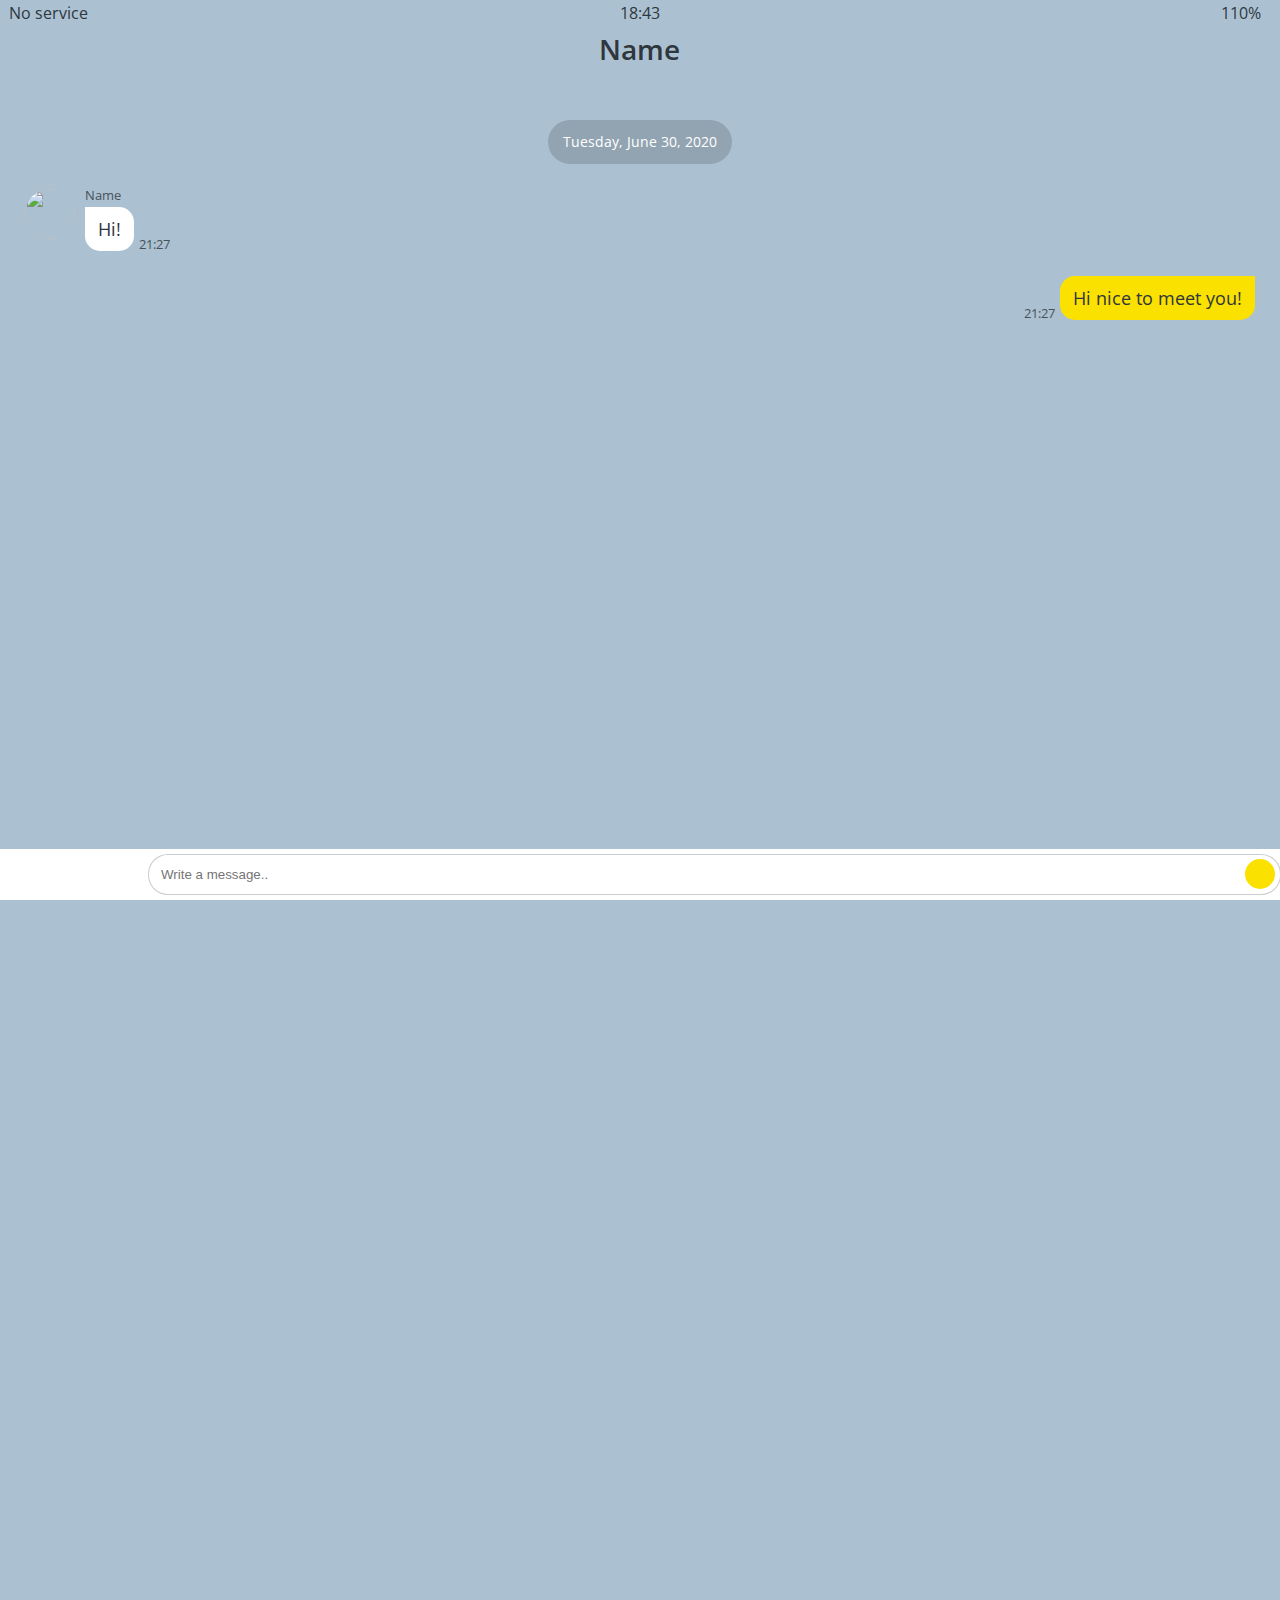
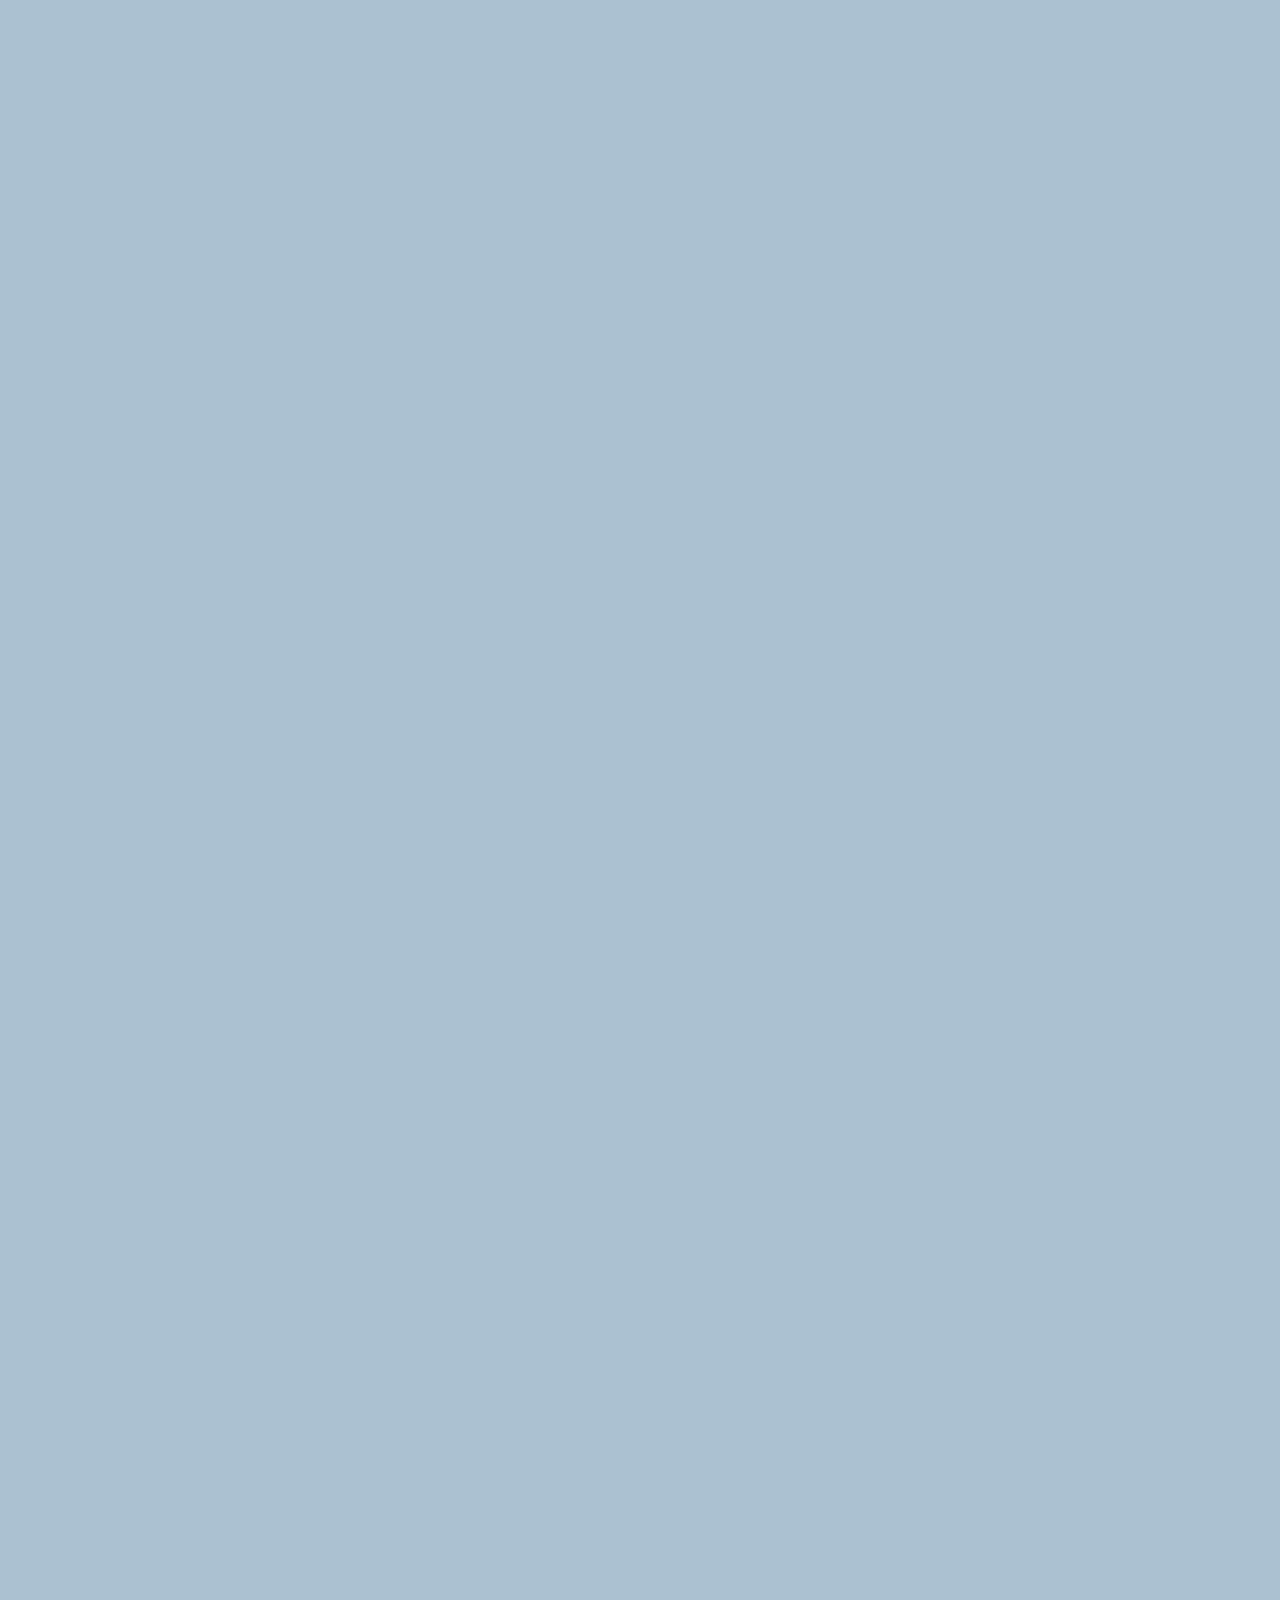
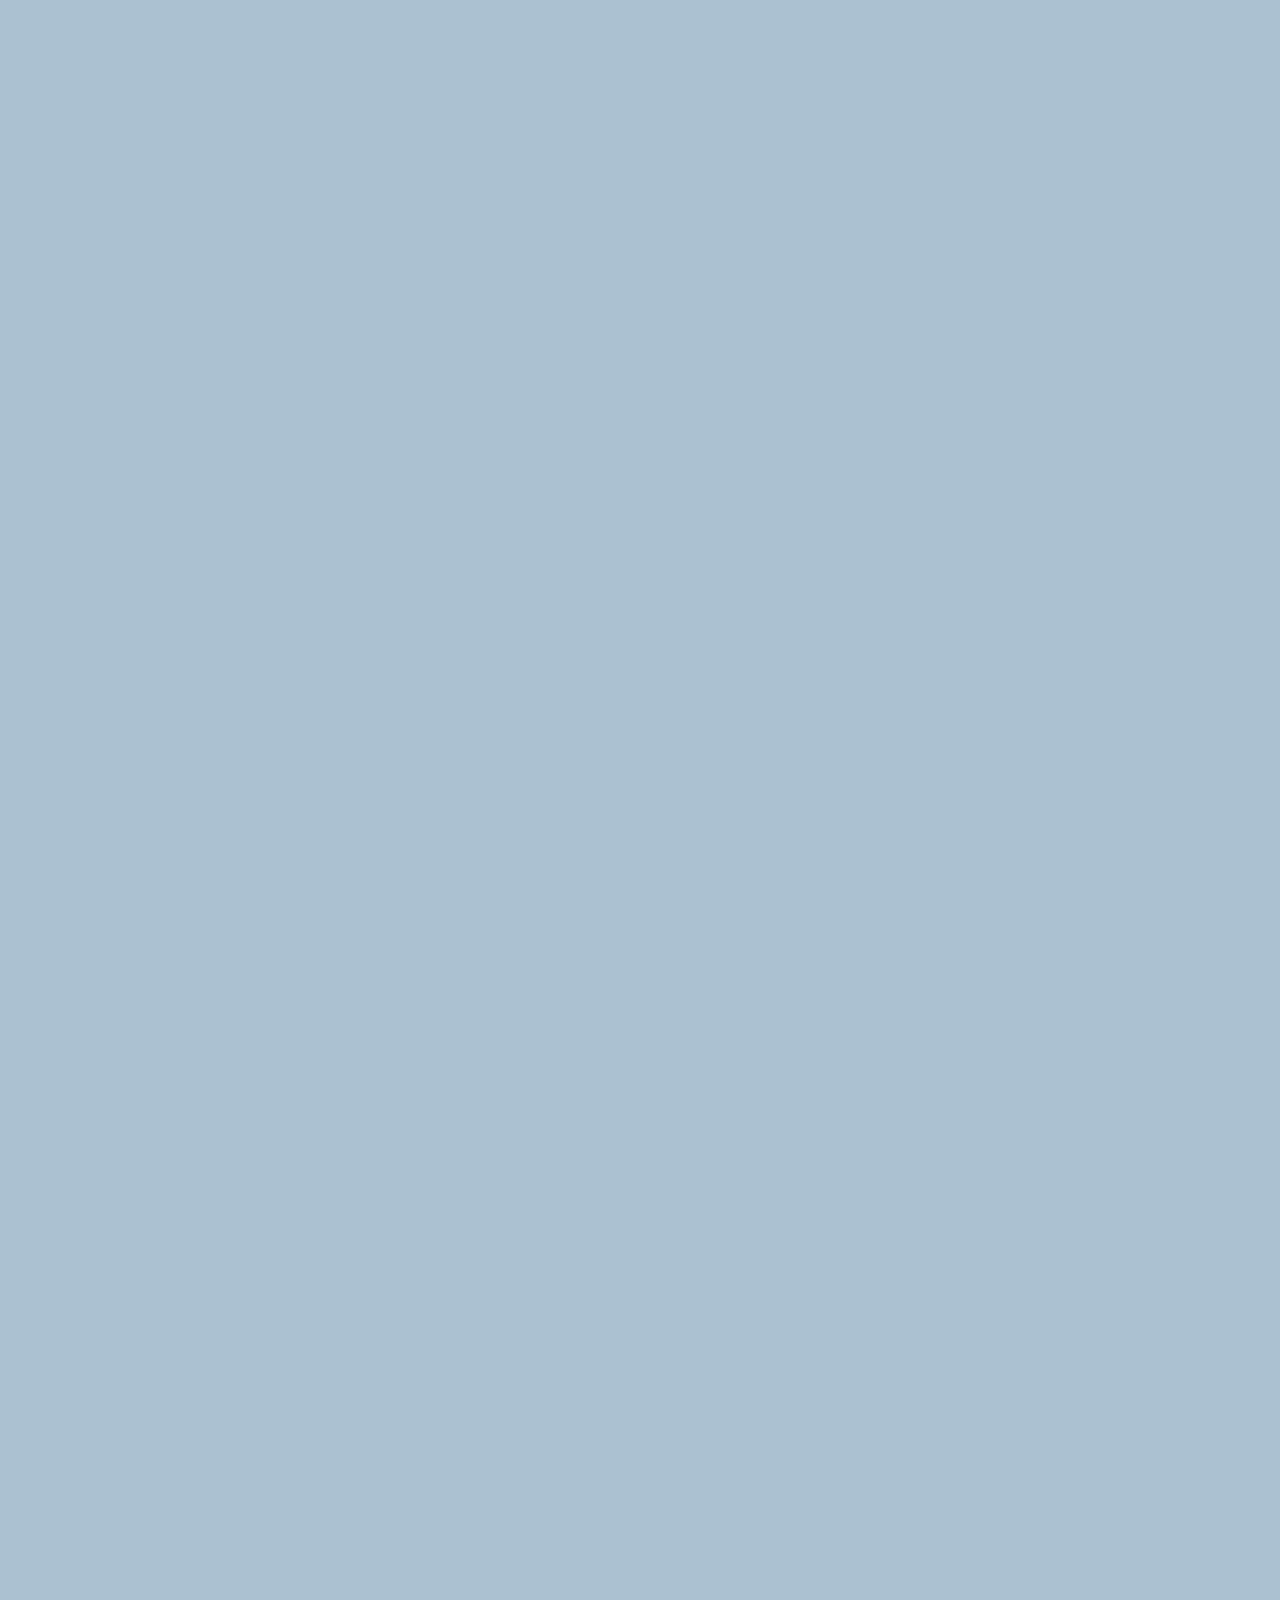
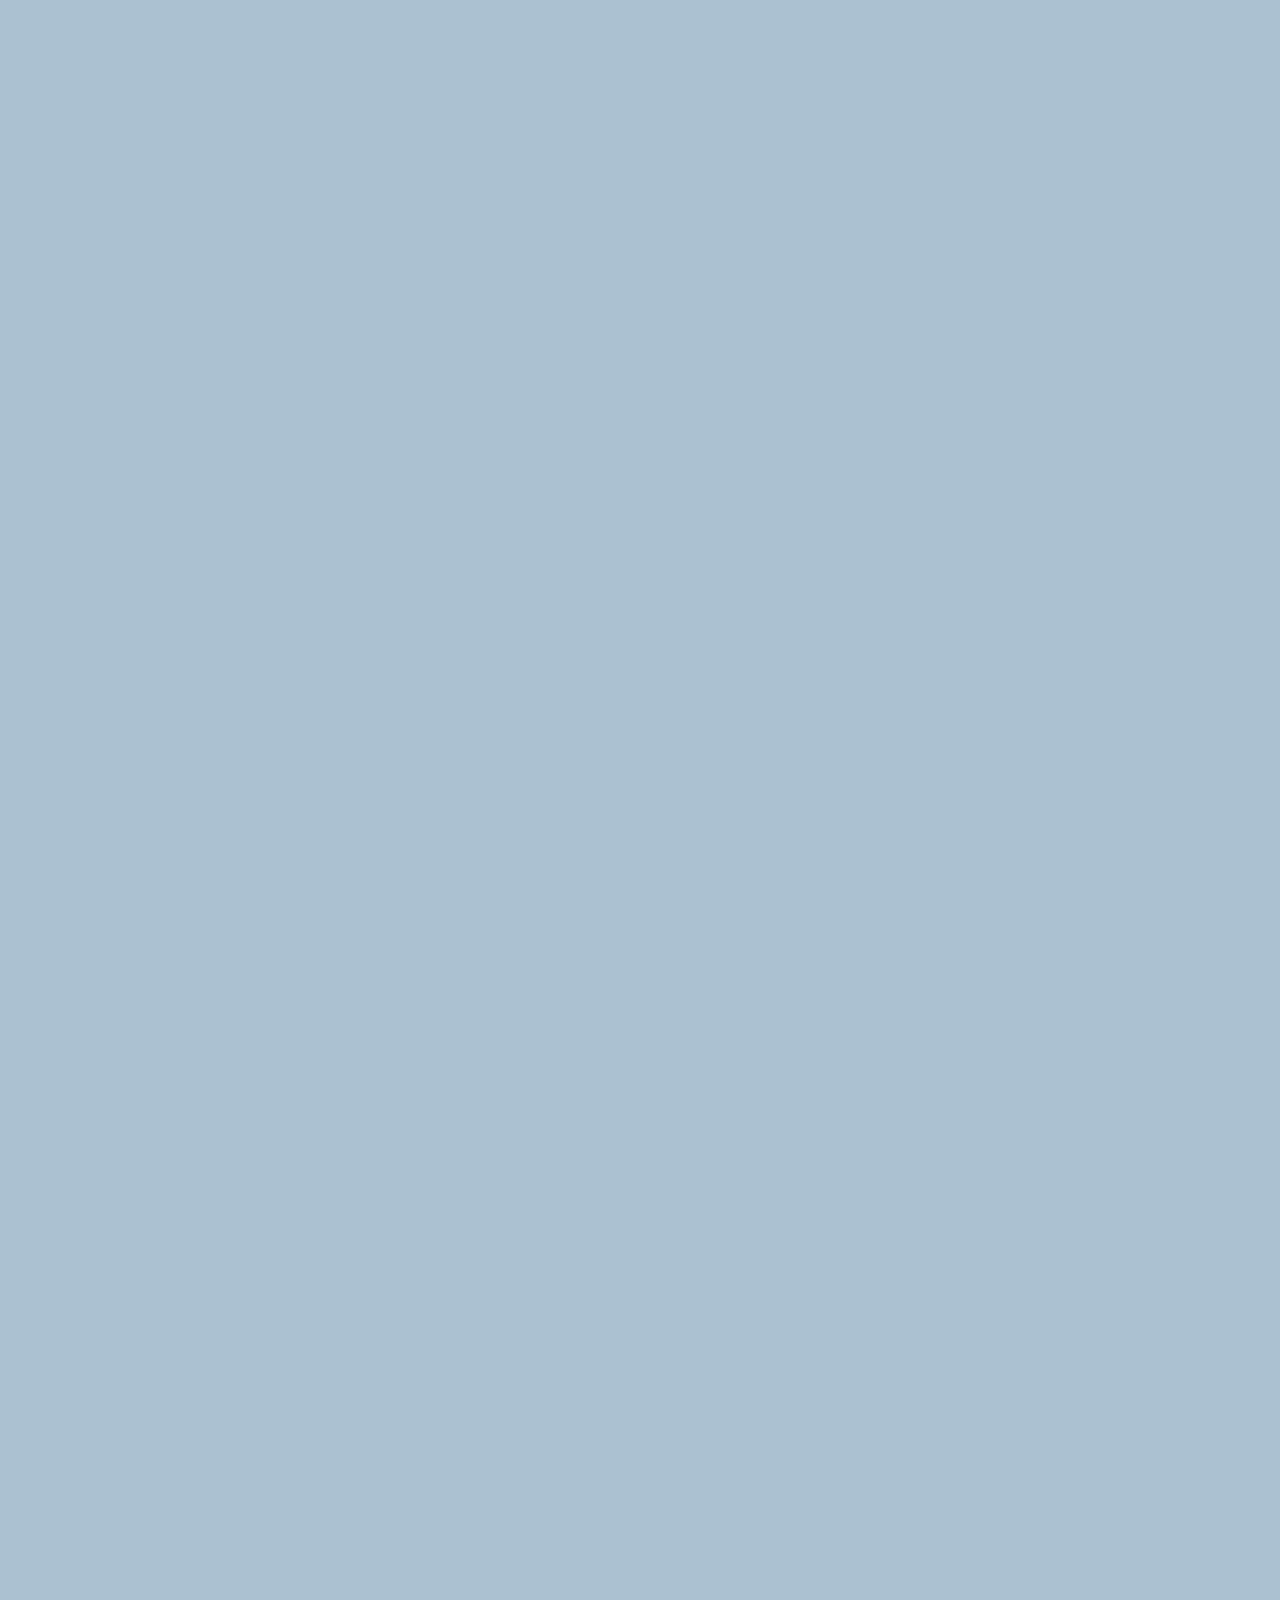
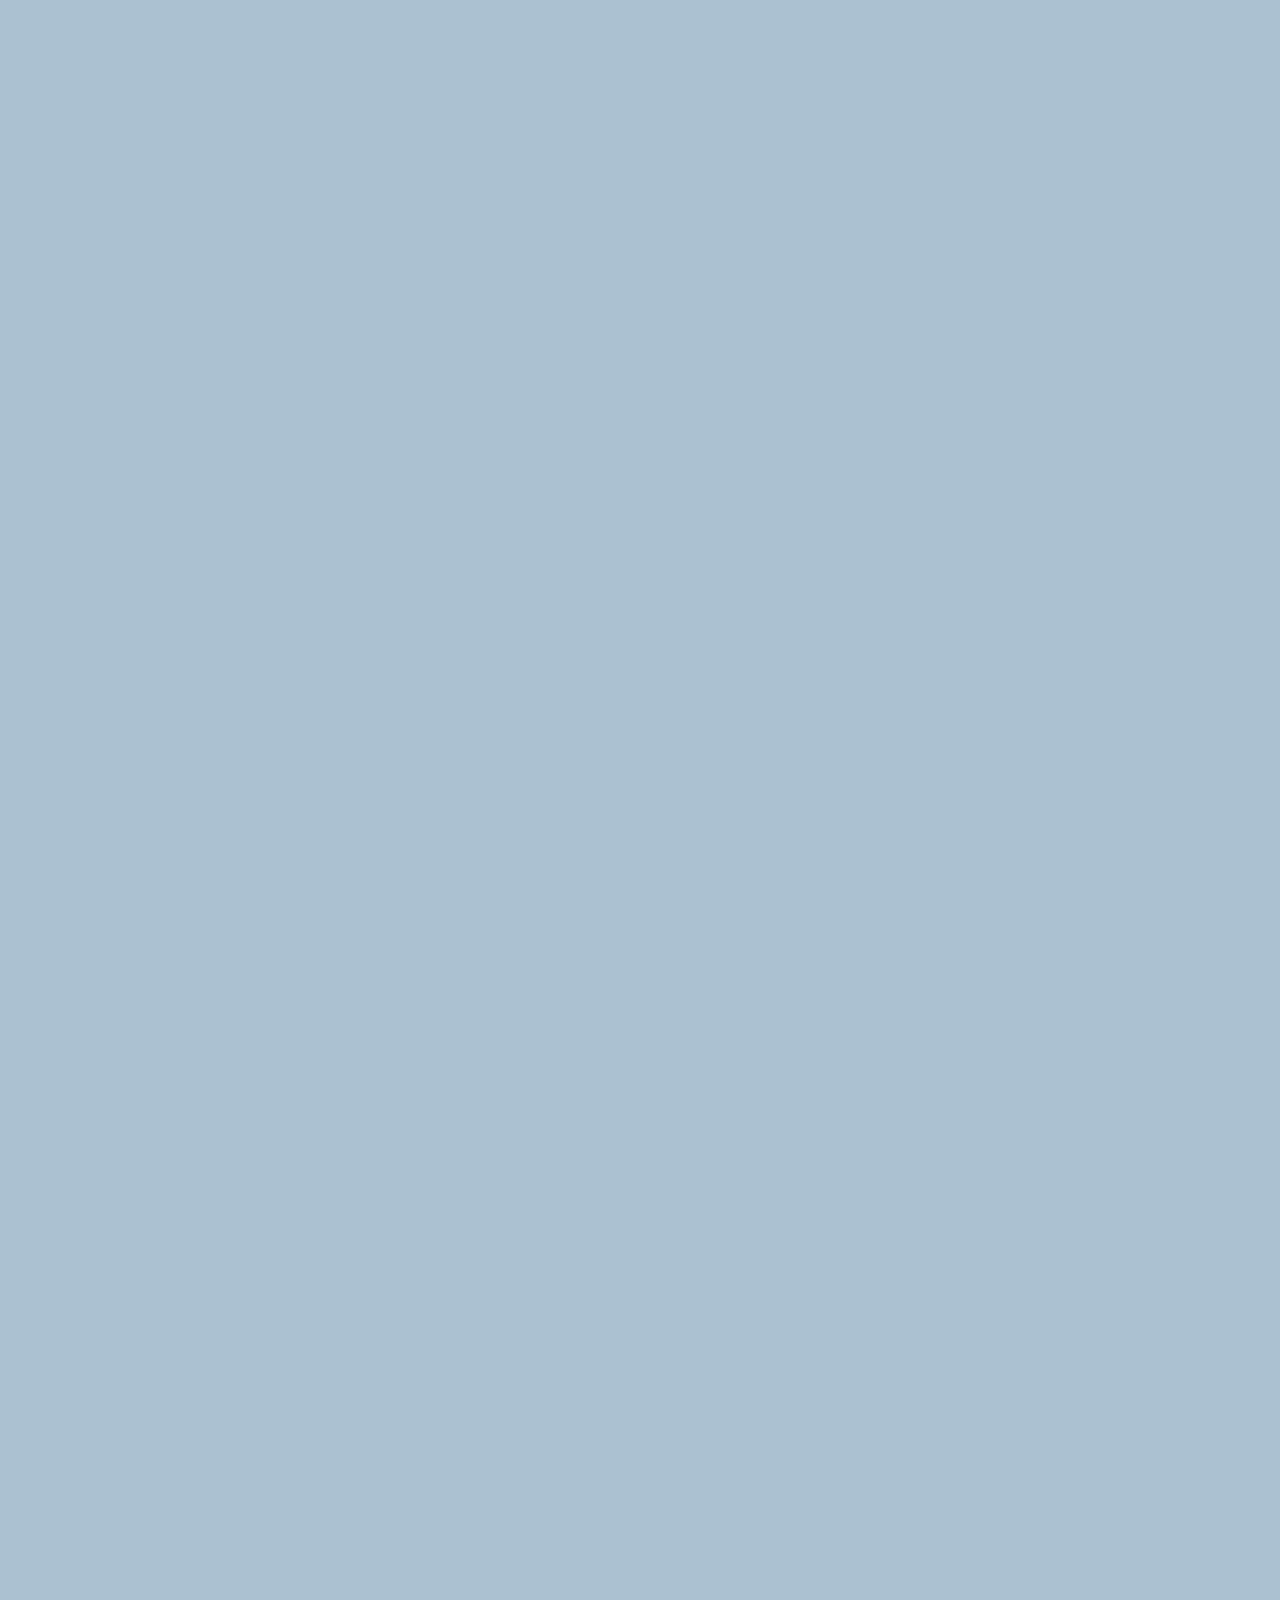
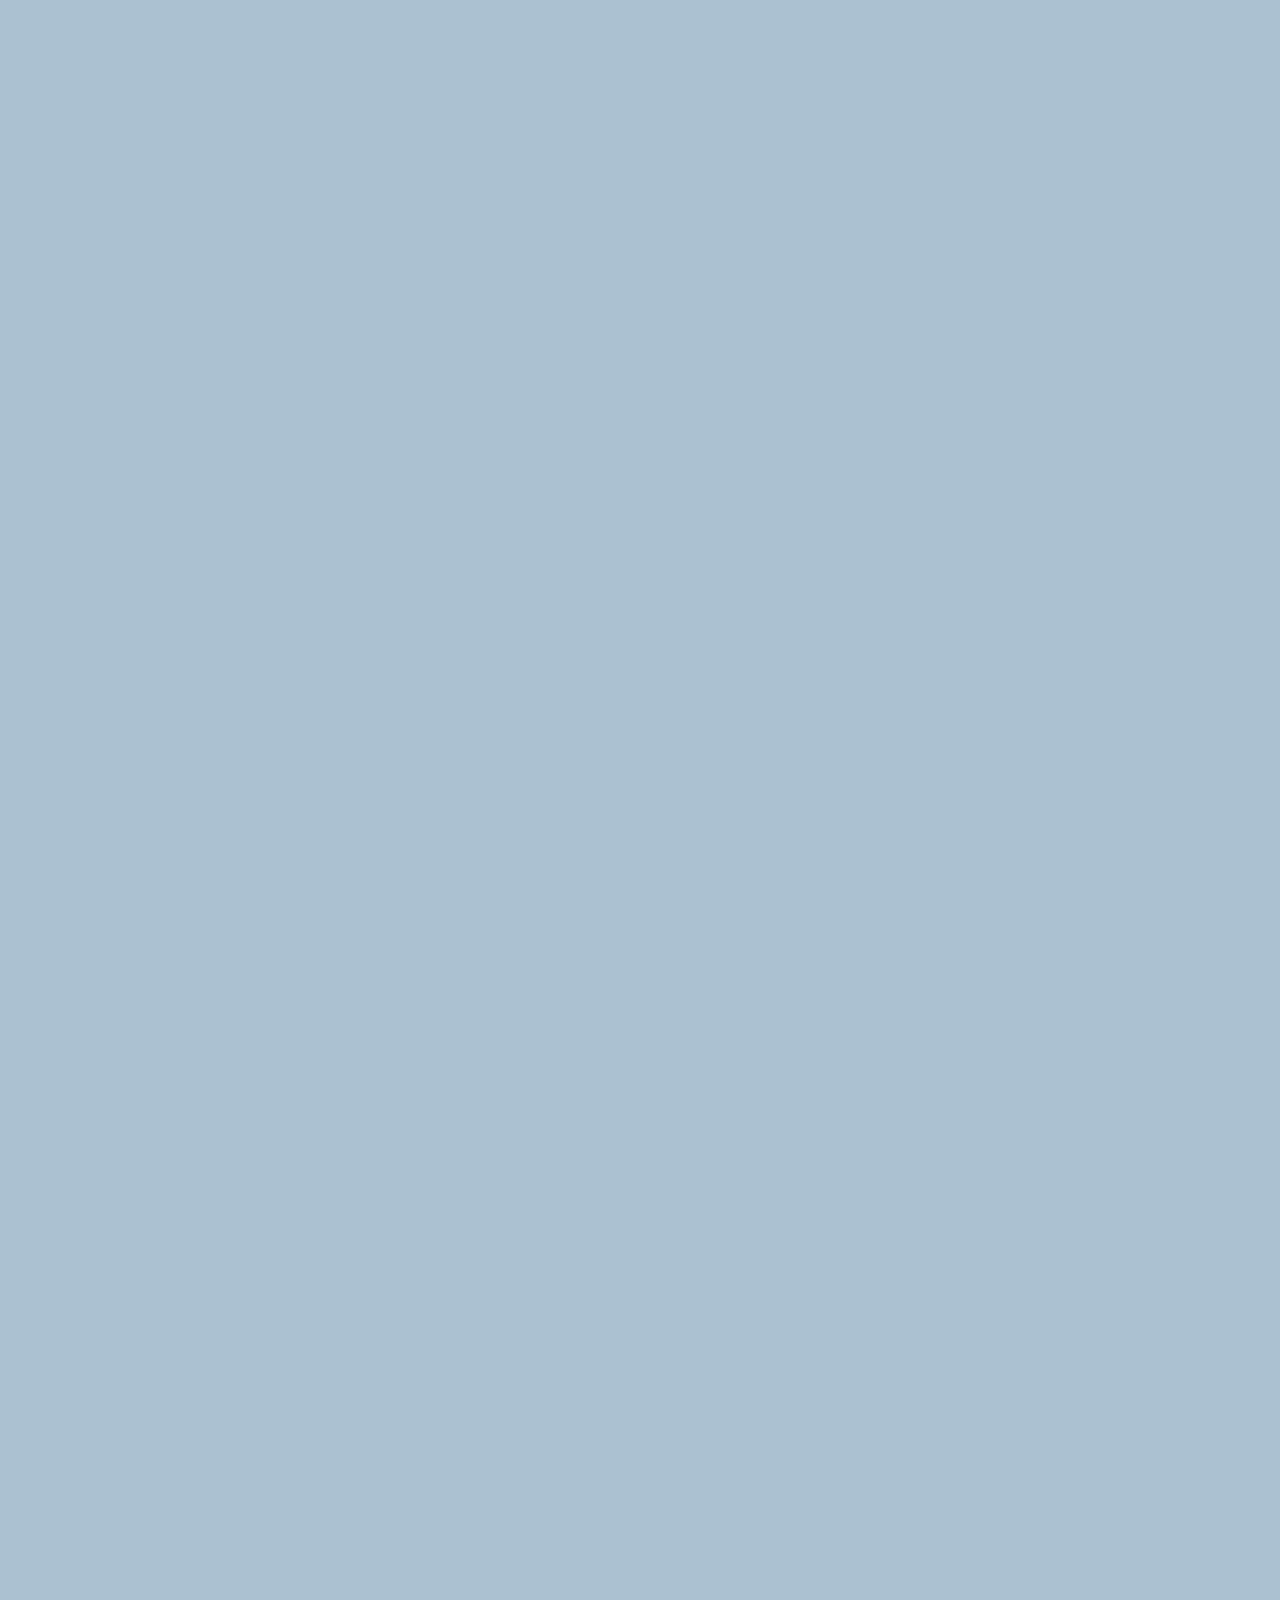
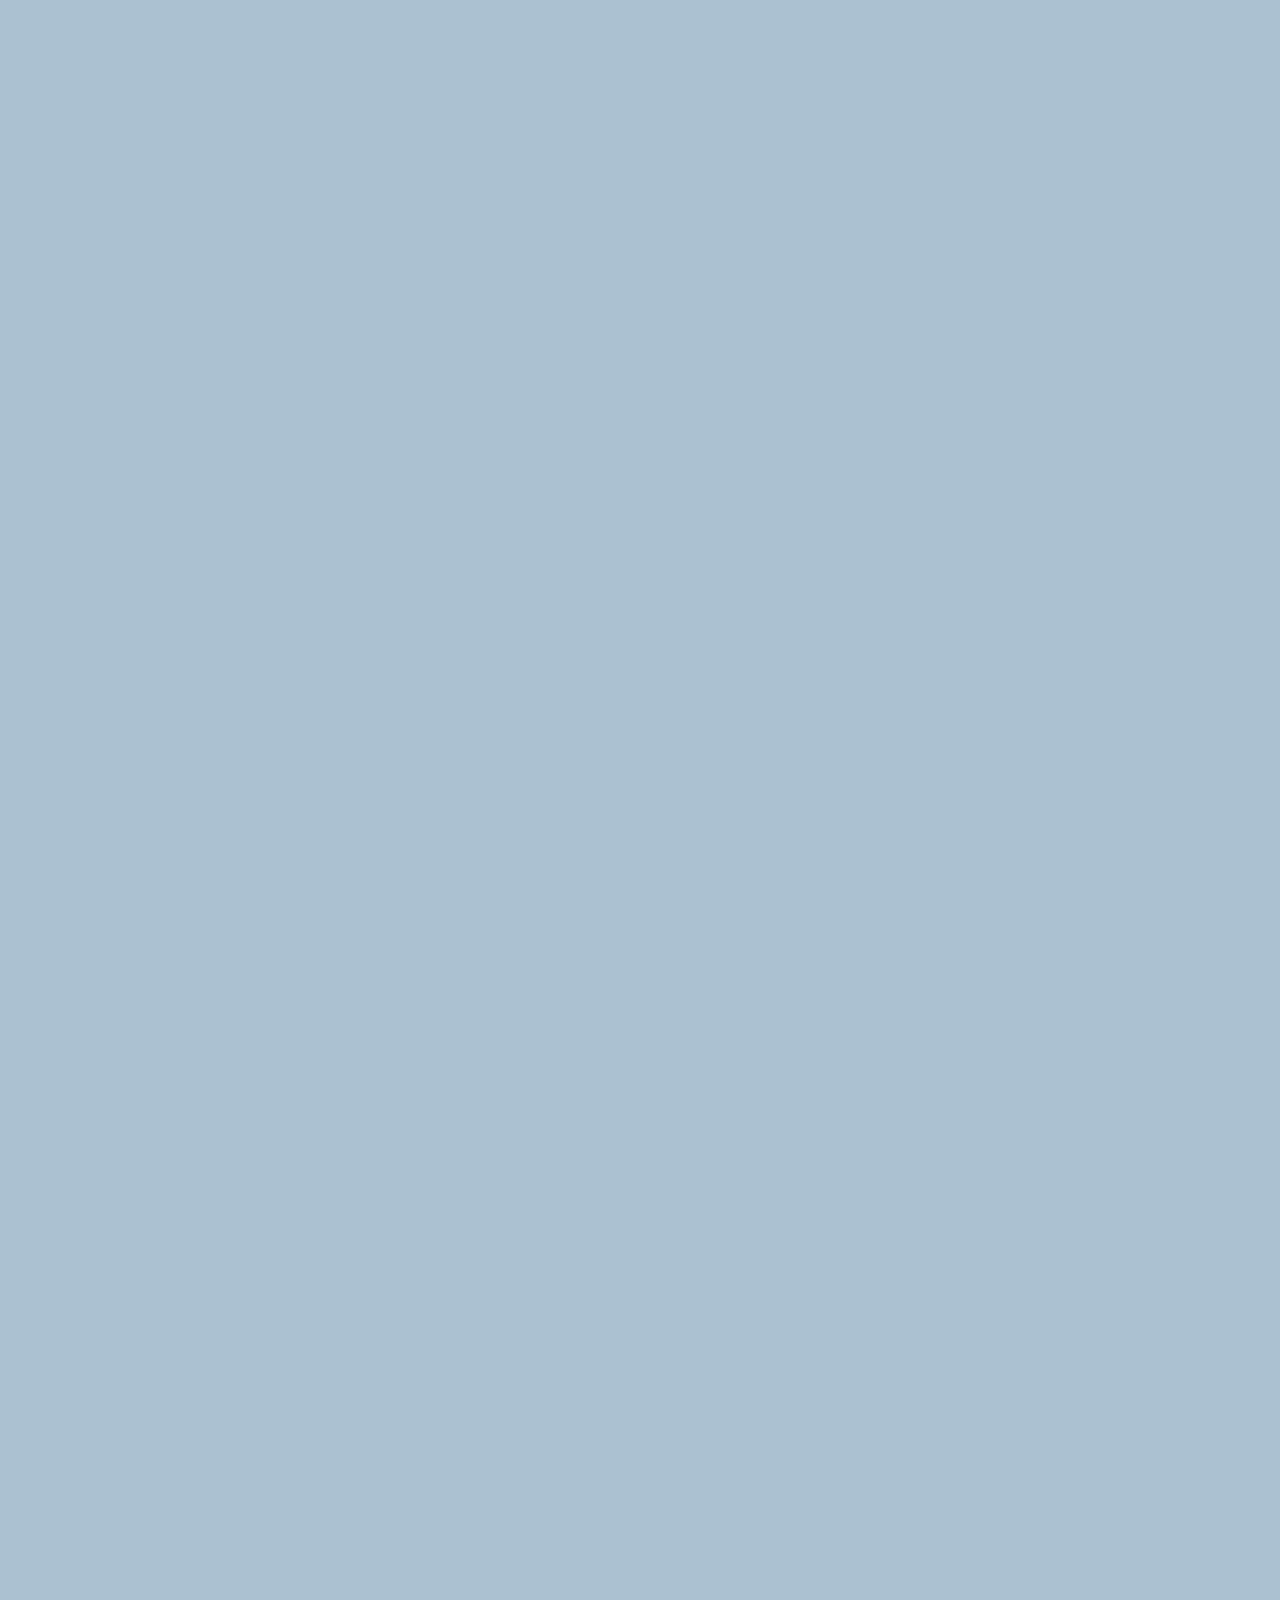
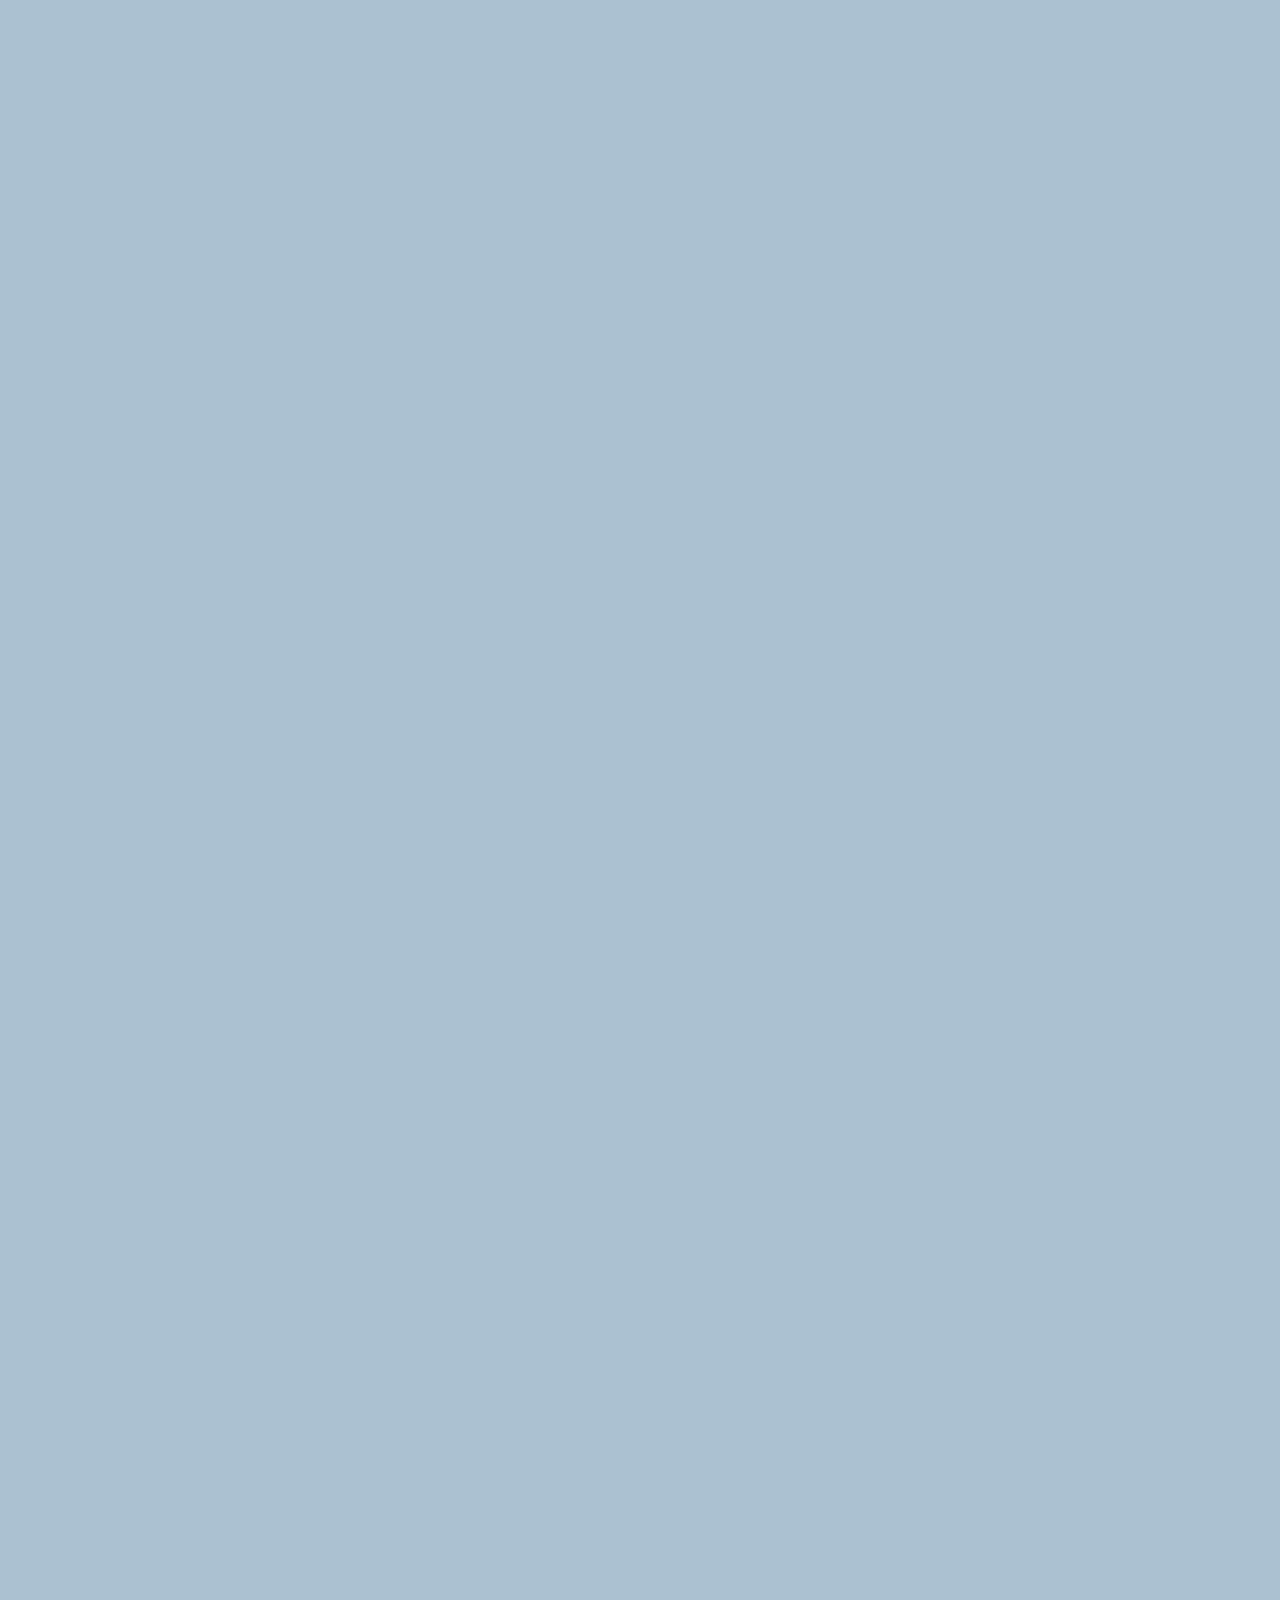
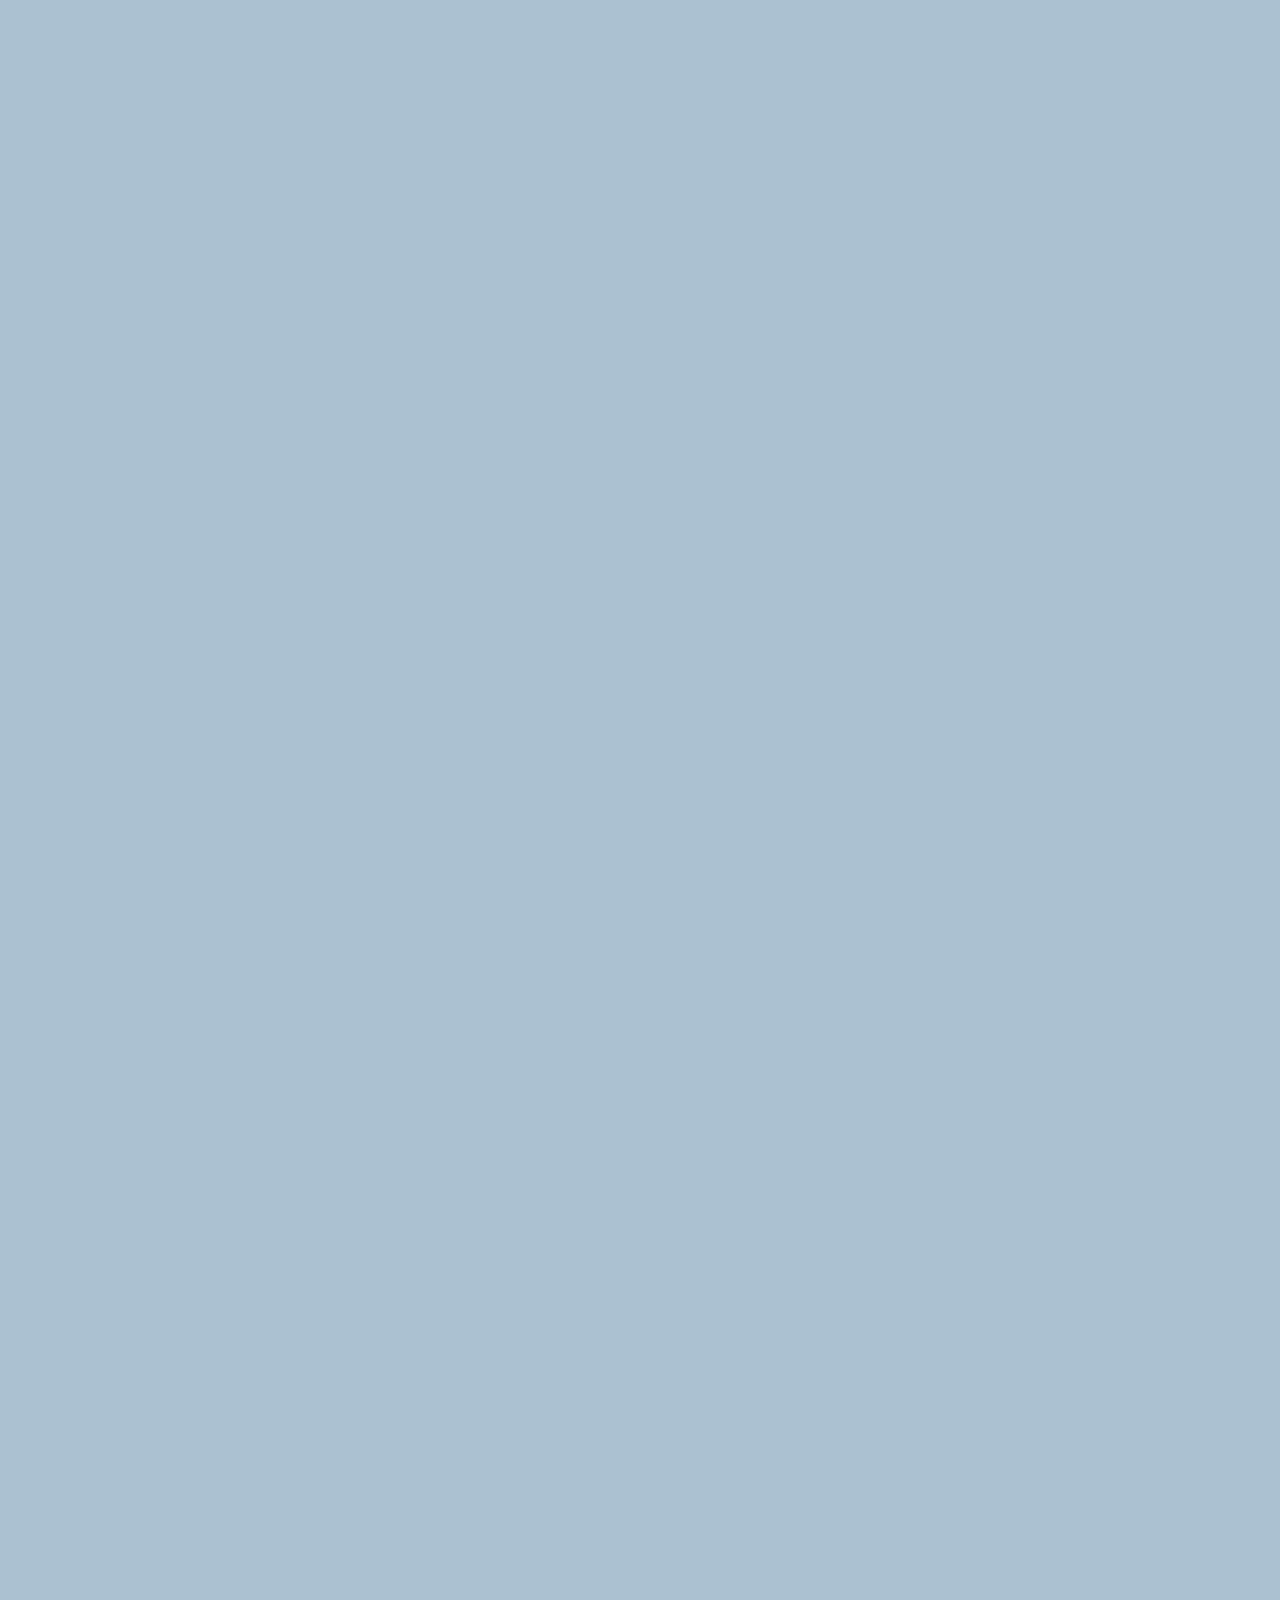
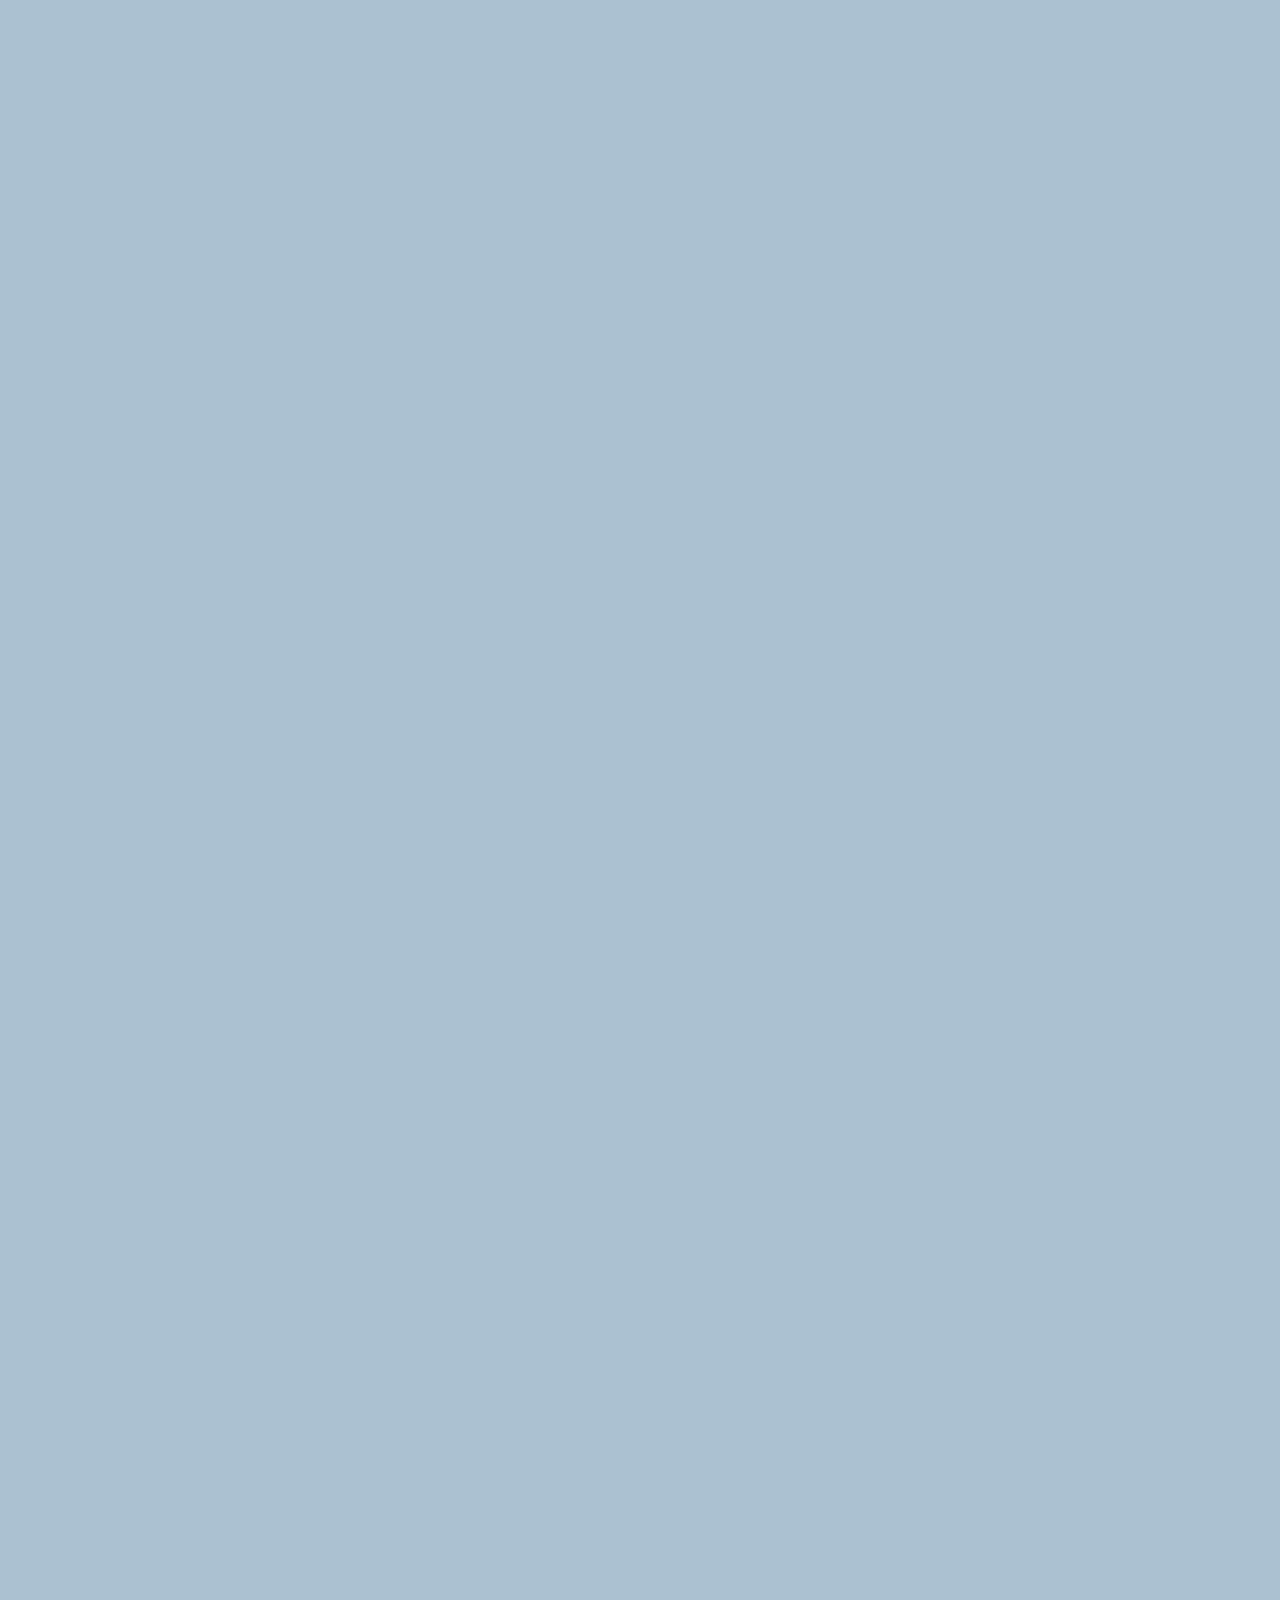
==== chat.html @ 3c7ae6ea "chat screen finished" ====
<!DOCTYPE html>
<html lang="en">
<head>
    <link rel="stylesheet" href="css/styles.css">
    <meta charset="UTF-8">
    <meta http-equiv="X-UA-Compatible" content="IE=edge">
    <meta name="viewport" content="width=device-width, initial-scale=1.0">
    <title>Chat w/ Name - Kokoa Clone</title>
</head>
<body id="chat-screen">
    <div class="status-bar">
        <div class="status-bar__column">
            <span>No service</span>
            <i class="fas fa-wifi"></i>
        </div>        
        <div class="status-bar__column">
            <span>18:43</span>
        </div>
        <div class="status-bar__column">
            <span>110%</span>
            <i class="fas fa-battery-full fa-lg"></i>
            <i class="fas fa-bolt"></i>
        </div>
    </div>

    <header class="alt-header">
        <div class="alt-header__column">
            <a href="chats.html">
                <i class="fas fa-angle-left fa-3x"></i>
            </a>            
        </div>
        <div class="alt-header__column">
            <h1 class="alt-header__title">Name</h1>
        </div>
        <div class="alt-header__column">
            <span><i class="fas fa-search fa-lg"></i></span>
            <span><i class="fas fa-bars fa-lg"></i></span>
        </div>
    </header>

    </header>
    <main class="main-screen main-chat">
        <div class="chat__timestamp">
            Tuesday, June 30, 2020
        </div>

        <div class="message-row">
            <img src="https://photolemur.com/uploads/blog/unnamed.jpg" />
            <div class="message-row__content">
                <span class="message__author">Name</span>
                <div class="message__info">
                    <span class="message__bubble">Hi!</span>
                    <span class="message__time">21:27</span>
                </div>
            </div>
        </div>

        <div class="message-row  message-row--own">            
            <div class="message-row__content">                
                <div class="message__info">
                    <span class="message__bubble">Hi nice to meet you!</span>
                    <span class="message__time">21:27</span>
                </div>
            </div>
        </div>
    </main>

    <form class="reply">
        <div class="reply__column">
            <i class="far fa-plus-square fa-2x"></i>
        </div>
        <div class="reply__column">
            <input type="text" placeholder="Write a message.." />
            <i class="far fa-smile-wink fa-2x"></i>
            <button>
                <i class="fas fa-arrow-up"></i>
            </button>
        </div>
    </form>
 
</body>
<script 
    src="https://kit.fontawesome.com/6478f529f2.js"
    crossorigin="anonymous"
></script>
</html>
---- css/styles.css ----
@import url("https://fonts.googleapis.com/css2?family=Open+Sans:wght@400;600&display=swap");

@import "reset.css";
@import "variables.css";

/* Components */
@import "components/status-bar.css";
@import "components/nav-bar.css";
@import "components/screen-header.css";
@import "components/user-component.css";
@import "components/badge.css";
@import "components/icon-row.css";
@import "components/alt-screen-header.css";

/* Screens */
@import "screens/login.css";
@import "screens/friends.css";
@import "screens/find.css"; /*chats는 css파일 생성없이 클래스 재사용하여 해결됨.*/
@import "screens/more.css";
@import "screens/settings.css";
@import "screens/chat.css";

/* 전체에 적용되는  효과는 styles.css 에 직접넣는 식으로 하면 구분 쉬움 */
body {
  color: #2e363e;
  font-family: "Open Sans", sans-serif;
}

.main-screen {
  padding: 0px var(--horizontal-space);
}
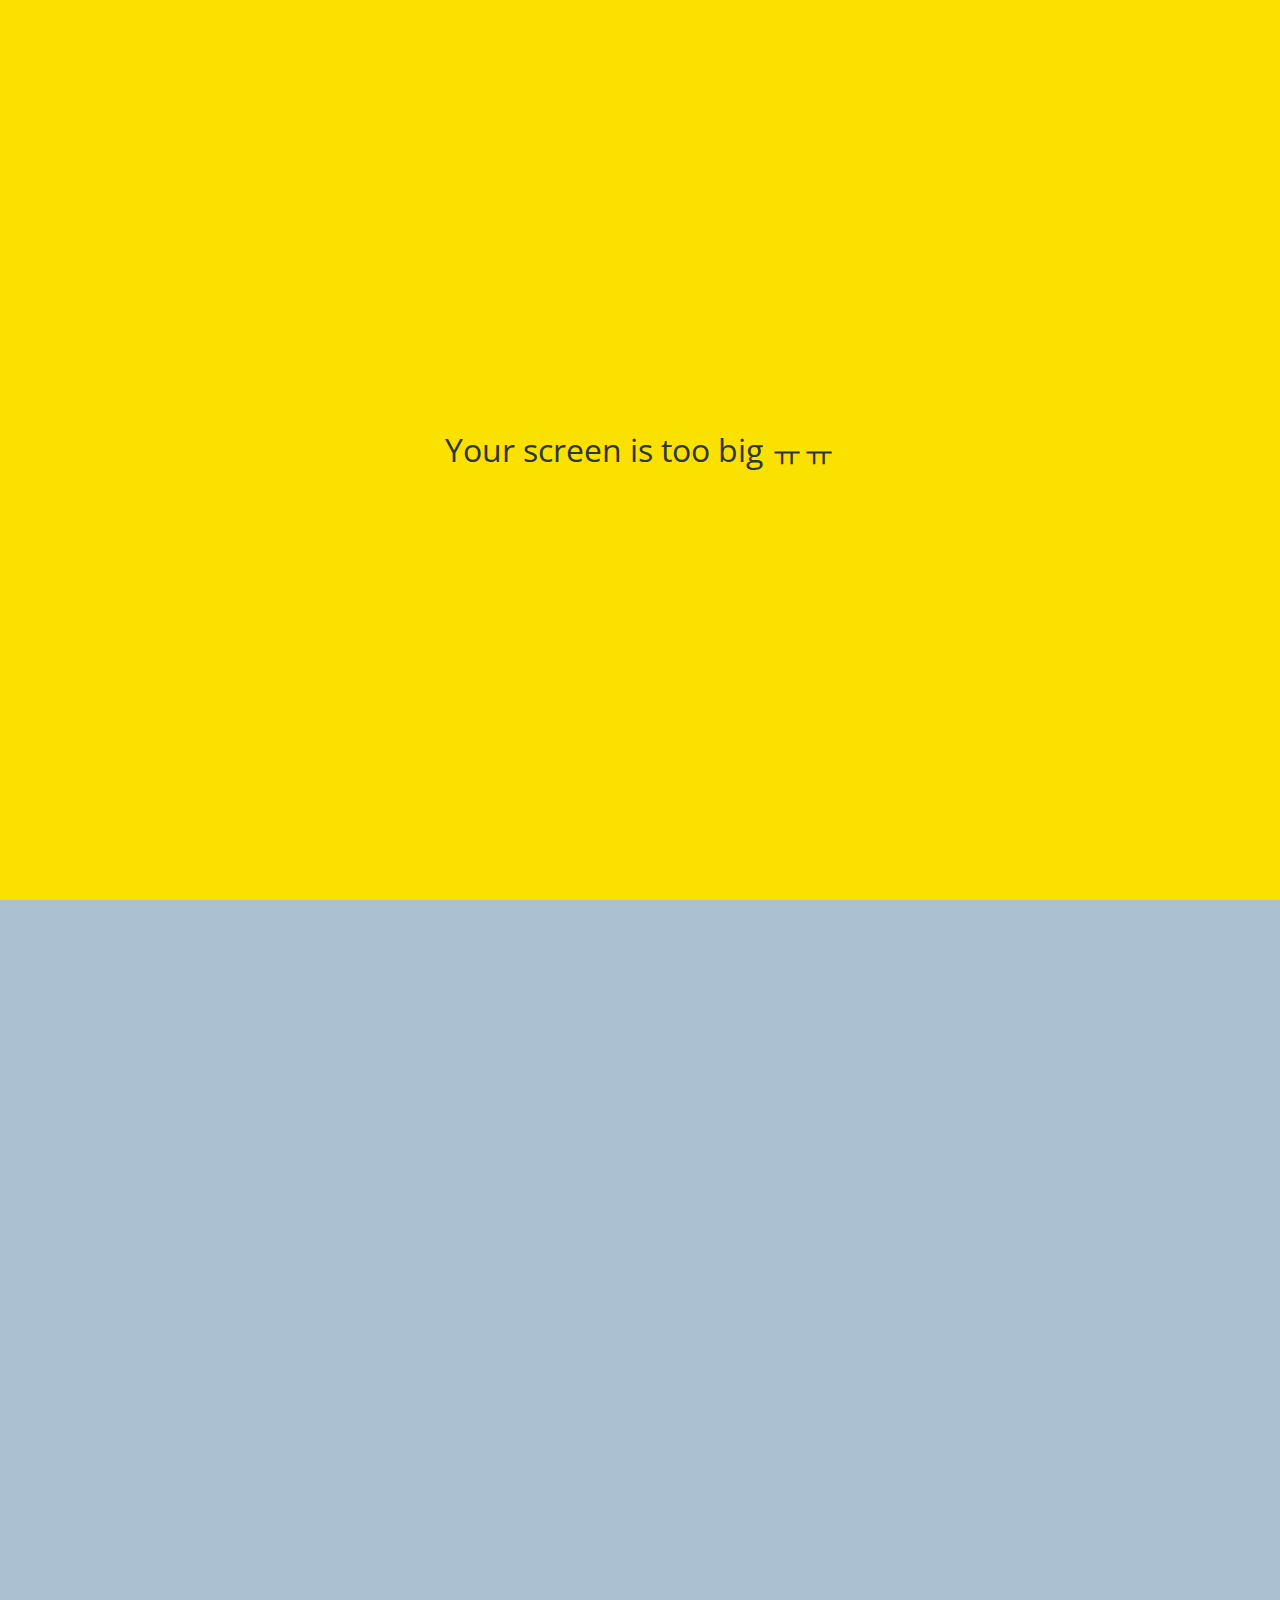
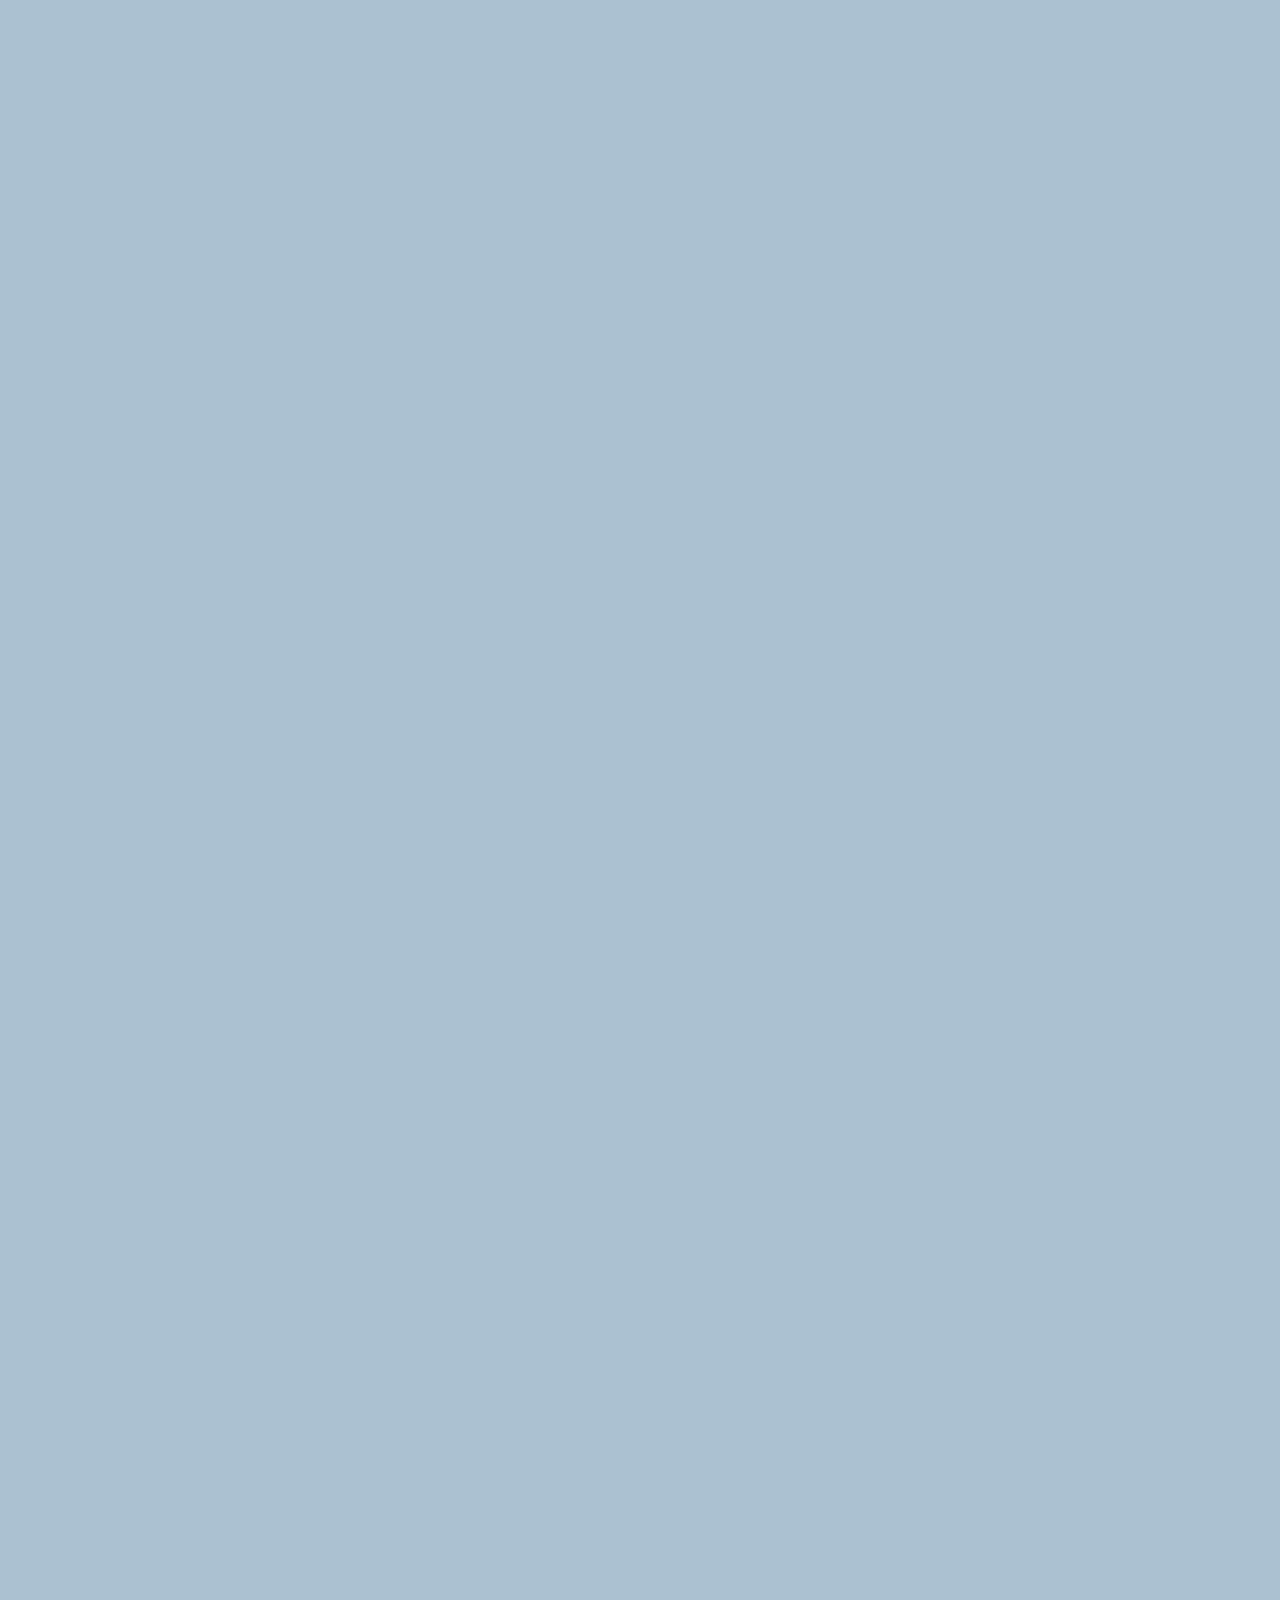
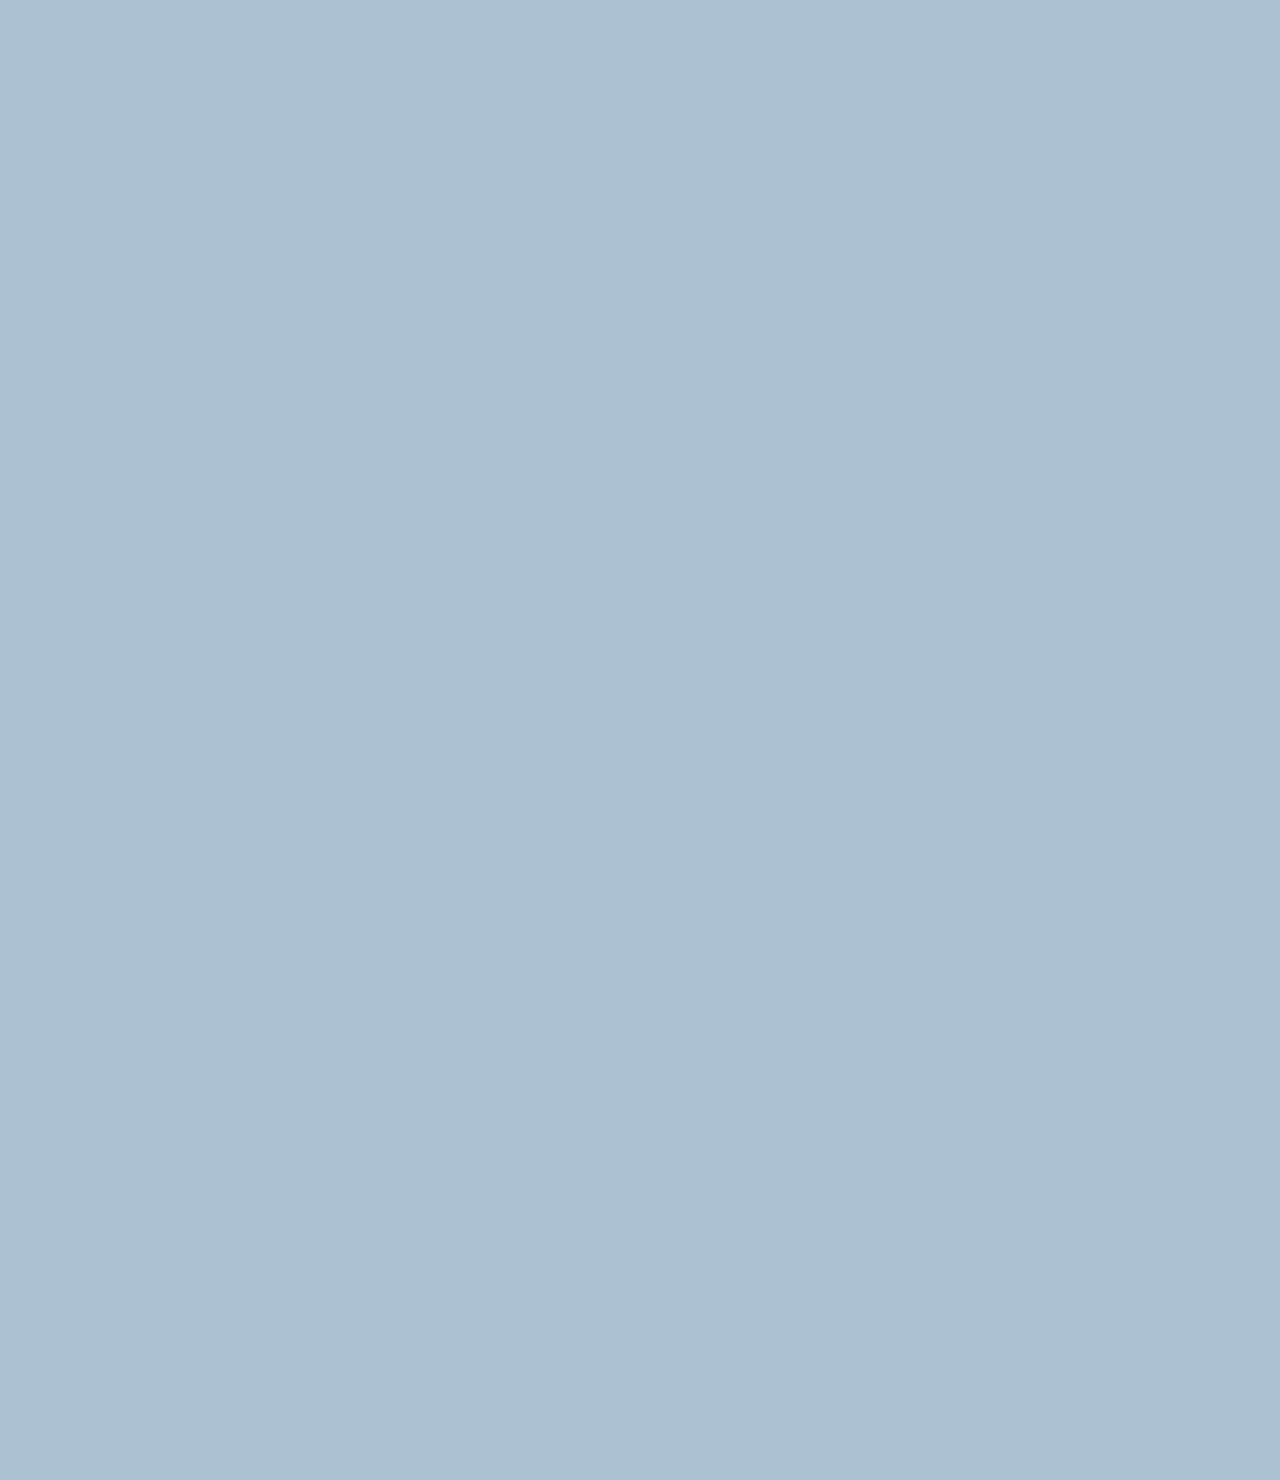
==== commit db5abc96: "media query finished" ====
--- a/chat.html
+++ b/chat.html
@@ -77,6 +77,10 @@
             </button>
         </div>
     </form>
+
+    <div id="no-mobile">
+        <span>Your screen is too big ㅠㅠ</span>
+    </div>
  
 </body>
 <script 
--- a/css/styles.css
+++ b/css/styles.css
@@ -11,6 +11,7 @@
 @import "components/badge.css";
 @import "components/icon-row.css";
 @import "components/alt-screen-header.css";
+@import "components/no-mobile.css";
 
 /* Screens */
 @import "screens/login.css";
